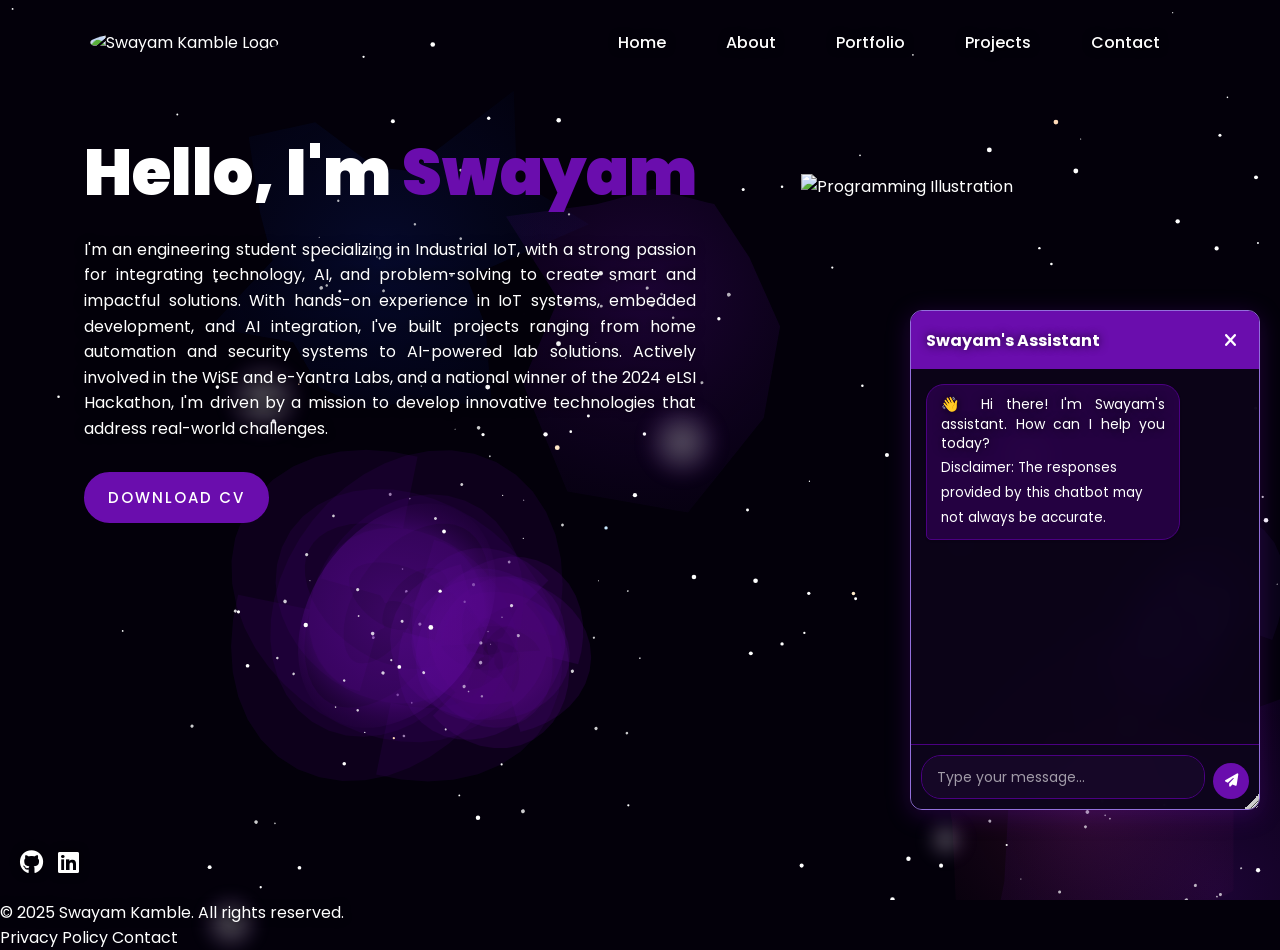
==== index.html @ fb0a6ed4 "New commit" ====
<!DOCTYPE html>
<html lang="en">

<head>
  <meta charset="UTF-8">
  <meta name="viewport" content="width=device-width, initial-scale=1.0">
  <meta name="description" content="Swayam Kamble - Industrial IoT Engineer Portfolio">
  <title>Swayam Kamble | Personal Portfolio</title>
  <link href="images/fav_icon.png" rel="icon" type="image/png">
  <link rel="stylesheet" href="style.css">
  <link rel="stylesheet" href="css/theme.css">
  <link rel="stylesheet" href="css/space.css">
  <link rel="stylesheet" href="css/chatbot.css">
  <link rel="stylesheet" href="css/navbar.css">
  <link href="https://cdnjs.cloudflare.com/ajax/libs/font-awesome/6.1.1/css/all.min.css" rel="stylesheet">

  <style>
    .programming-image {
      position: absolute;
      animation: floatAndRotate 5s infinite alternate ease-in-out;
      top: 10%;
      right: 10%;
      max-width: 300px;
      height: auto;
    }

    .content p {
      color: white;
      width: 55%;
      margin-top: 25px;
      margin-bottom: 30px;
      line-height: 1.6;
      text-align: justify;
    }

    @keyframes floatAndRotate {
      0% {
        transform: translateY(0) rotate(0deg);
        filter: drop-shadow(0 0 5px var(--primary-color-light));
      }

      100% {
        transform: translateY(-10px) rotate(0deg);
        filter: drop-shadow(0 0 8px var(--primary-color));
      }
    }

    @media (max-width: 991px) {
      .programming-image {
        position: static;
        margin: 40px auto;
        display: block;
        width: 80%;
        max-width: 250px;
      }

      .content {
        text-align: center;
      }

      .content h1,
      .content p {
        width: 100%;
      }

      .name:after {
        left: 50%;
        transform: translateX(-50%);
      }

      .name:hover:after {
        width: 200px;
      }
    }
  </style>
</head>

<body class="index-page">
  <div class="hero">
    <nav>
      <a href="index.html">
        <img src="images/logggg.png" class="logo" alt="Swayam Kamble Logo">
      </a>
      <ul id="nav-menu">
        <li><a href="#" id="visit">Home</a></li>
        <li><a href="about.html">About</a></li>
        <li><a href="Resume.html">Portfolio</a></li>
        <li><a href="projects.html">Projects</a></li>
        <li><a href="getintouch.html">Contact</a></li>
      </ul>

      <button class="menu-toggle" aria-label="Toggle menu">
        <div class="hamburger">
          <span></span>
          <span></span>
          <span></span>
        </div>
      </button>
    </nav>

    <div class="content">
      <h1>Hello,&nbsp;I'm <span class="hover-underline-animation name">Swayam</span></h1>
      <p>I'm an engineering student specializing in Industrial IoT, with a strong passion for integrating technology, AI, and problem-solving to create smart and impactful solutions.

With hands-on experience in IoT systems, embedded development, and AI integration, I've built projects ranging from home automation and security systems to AI-powered lab solutions.

Actively involved in the WiSE and e-Yantra Labs, and a national winner of the 2024 eLSI Hackathon, I'm driven by a mission to develop innovative technologies that address real-world challenges.</p>
      <a href="pdf\resume.pdf" target="_blank" class="btn">Download CV</a>
      <img class="programming-image" src="images/Firmware-amico.png" alt="Programming Illustration" width="300"
        height="300">
    </div>

    <div class="soc">
      <ul>
        <li>
          <a href="https://github.com/SwayamKamble" target="_blank" aria-label="GitHub Profile">
            <i class="fab fa-github" id="github"></i>
          </a>
        </li>
        <li>
          <a href="http://www.linkedin.com/in/swayam-kamble-a536a0290" target="_blank" aria-label="LinkedIn Profile">
            <i class="fab fa-linkedin" id="linkedin"></i>
          </a>
        </li>
      </ul>
    </div>
  </div>

  <footer class="footer">
    <div class="container">
      <div class="footer-content">
        <p>&copy; 2025 Swayam Kamble. All rights reserved.</p>
        <div class="footer-links">
          <a href="privacy-policy.html">Privacy Policy</a>
          <a href="getintouch.html">Contact</a>
        </div>
      </div>
    </div>
  </footer>


  <!-- Chat Bot Interface -->
  <div class="chat-container">
    <div id="chat-icon">
      <i class="fas fa-comment"></i>
    </div>

    <div id="chat-window" class="hidden">
      <div class="chat-header">
        <h3>Swayam's Assistant</h3>
        <button id="chat-close"><i class="fas fa-times"></i></button>
      </div>

      <div id="chat-messages"></div>

      <div class="chat-input">
        <input type="text" id="message-input" placeholder="Type your message...">
        <button id="send-button"><i class="fas fa-paper-plane"></i></button>
      </div>
    </div>
  </div>

  <script src="js/space-background.js"></script>
  <script src="js/chatbot.js"></script>
  <script>
    document.addEventListener('DOMContentLoaded', function () {
      const menuToggle = document.querySelector('.menu-toggle');
      const navMenu = document.getElementById('nav-menu');

      menuToggle.addEventListener('click', function () {
        menuToggle.classList.toggle('active');
        navMenu.classList.toggle('active');
        document.body.classList.toggle('menu-open');
      });

      // Close menu when clicking on a link
      const navLinks = document.querySelectorAll('#nav-menu a');
      navLinks.forEach(link => {
        link.addEventListener('click', function () {
          menuToggle.classList.remove('active');
          navMenu.classList.remove('active');
          document.body.classList.remove('menu-open');
        });
      });

      // Signal to the space background that this is the index page
      document.body.classList.add('index-page');

      // Add some random star glows for enhanced effect
      for (let i = 0; i < 5; i++) {
        const starGlow = document.createElement('div');
        starGlow.className = 'star-glow';
        starGlow.style.width = (30 + Math.random() * 50) + 'px';
        starGlow.style.height = starGlow.style.width;
        starGlow.style.left = Math.random() * window.innerWidth + 'px';
        starGlow.style.top = Math.random() * window.innerHeight + 'px';
        starGlow.style.animationDelay = (Math.random() * 2) + 's';
        document.body.appendChild(starGlow);
      }
    });
  </script>
</body>
---- style.css ----
@import url('https://fonts.googleapis.com/css2?family=Poppins:wght@400;500;600;700&display=swap');

/* Theme colors - Change these variables to easily update your color scheme */
:root {
  --primary-color: #6A0DAD; /* Purple - previously was #0032FF (blue) */
  --primary-color-light: #9370DB; /* Medium purple */
  --primary-color-dark: #4B0082; /* Indigo */
  --accent-color: #E6E6FA; /* Lavender */
  --text-light: white;
  --text-dark: rgba(0, 0, 0, 0.747);
  --bg-dark: black;
  --bg-light: white;
  --gradient-start: #9932CC; /* Dark orchid */
  --gradient-middle: #7644ff; /* Previously kept */
  --gradient-end: #fd4766; /* Previously kept */
}

/* Dark mode color variables */
.dark-mode {
  --bg-current: var(--bg-light);
  --text-current: var(--text-dark);
}

* {
  margin: 0;
  padding: 0;
  box-sizing: border-box;
  font-family: 'Poppins', sans-serif;
  cursor: default;
}
a{
  text-decoration: none;
  cursor: pointer;
}
body {
  background-color: black;
  color: white;
  overflow-x: hidden;
}
.hero{
  width: 100%;
  min-height: 100vh;
  position: relative;
}
nav{
  display: flex;
  align-items: center;
  justify-content: space-between;
  padding: 20px 5%;
  position: relative;
  z-index: 100;
}
.logo{
  max-height: 80px;
  border-radius: 50%;
}
.favico1, .favico2 {
  max-height: 34px;
  border-radius: 50%;
  position: absolute;
  top: 55px;
}
.favico1 {
  mix-blend-mode: screen;
  right: 140px;
}
.favico2 {
  right: 90px; /* Increased from 50px to avoid overlap */
}
nav ul{
  display: flex;
  align-items: center;
}
nav ul li{
  list-style: none;
  display: inline-block;
  padding: 10px 15px;
}
nav ul li a{
  color: white;
  position: relative;
  padding: 5px 0;
  transition: color 0.3s ease;
  font-size: 1.2rem; /* Increased from default size */
  font-weight: 500; /* Added medium font weight for better visibility */
}
.dark-mode {
  background-color: var(--bg-light);
}
.dark-mode nav ul li a{
  color: var(--text-dark);
}
.dark-mode h2, .dark-mode p{
  color: var(--text-dark);
}
nav ul li a:hover{
  color: var(--primary-color);
}
nav ul li a:after{
  content: "";
  position: absolute;
  left: 0;
  width: 0;
  height: 3px;
  background: var(--primary-color);
  transition: .3s;
  bottom: 0;
}
nav ul li a:hover:after{
  width: 100%;
}
.btn{
  color: var(--text-light);
  font-size: 15px;
  text-transform: uppercase;
  letter-spacing: 2px;
  padding: 12px 22px;
  border-radius: 500px;
  display: inline-block;
  font-weight: 500;
  transition: all .4s ease-in-out;
  background: var(--primary-color);
  border: 2px solid var(--primary-color);
  cursor: pointer;
}
.btn>i{
  font-size: 1rem;
  margin: 5px;
  color: white;
  cursor: pointer;
}
.btn>i:hover{
  color: #0032FF;
}
.btn:hover{
  background: transparent;
  border-color: var(--primary-color);
  color: var(--primary-color);
}
.content{
  position: relative;
  width: 90%;
  max-width: 1200px;
  margin: 50px auto;
  padding: 0 20px;
}
.name:after{
  content: "";
  position: absolute;
  left: 0;
  width: 0;
  height: 4px;
  background: var(--primary-color);
  transition: .3s;
  bottom: -10px;
}
.name:hover:after{
  width: 100px;
}

.content .title{
  color: #1f1f25;
  font-size: 20px;
  text-transform: uppercase;
  letter-spacing: 4px;
  display: inline-block;
  margin-bottom: 20px;
  background: linear-gradient(120deg, var(--gradient-start) 20.69%, var(--gradient-middle) 50.19%, var(--gradient-end) 79.69%);
  -webkit-background-clip: text;
  -webkit-text-fill-color: transparent;
}
.content h1{
  font-size: 4rem;
  font-weight: 900;
  line-height: 1.2;
  text-transform: inherit;
  width: 70%;
}
.content h1 span{
  color: var(--primary-color);
}
.content p{
  width: 55%;
  color: #757575;
  margin-top: 25px;
  margin-bottom: 30px;
  line-height: 1.6;
  text-align: justify;
}
.soc{
  display: flex;
  position: fixed;
  left: 20px; /* Changed from right: 20px to left: 20px */
  bottom: 20px;
  z-index: 90;
}
.soc ul{
  list-style: none;
  display: flex;
  gap: 15px;
}
.soc ul li a{
  text-decoration: none;
  color: white;
  font-size: 1.5rem;
  transition: color 0.3s;
}

.soc>ul>li>a>#github:hover{
  color: rgba(216, 216, 216, 0.8);
}
.soc>ul>li>a>#linkedin:hover{
  color: var(--primary-color-light);
}
.dark-mode .soc>ul>li>a>#github, .dark-mode .soc>ul>li>a>#linkedin{
  color: rgba(0, 0, 0, 0.747);
}
.dark-mode .soc>ul>li>a>#github:hover{
  color: rgb(0, 0, 0);
}
.dark-mode .soc>ul>li>a>#linkedin:hover{
  color: var(--primary-color-dark);
}

#bar, #bar2{
  display: none;
  color: white;
  font-size: 2rem;
  cursor: pointer;
}
.switch {
  position: relative;
  display: inline-block;
  width: 60px;
  height: 34px;
  margin-left: 15px; /* Added margin to create space */
}

.switch input {
  opacity: 0;
  width: 0;
  height: 0;
}

.slider {
  position: absolute;
  cursor: pointer;
  top: 0;
  left: 0;
  right: 0;
  bottom: 0;
  background-color: #ccc;
  transition: .4s;
}

.slider:before {
  position: absolute;
  content: "";
  height: 26px;
  width: 26px;
  left: 4px;
  bottom: 4px;
  background-color: white;
  transition: .4s;
}

input:checked + .slider {
  background-color: var(--primary-color);
}

input:focus + .slider {
  box-shadow: 0 0 1px var(--primary-color);
}

input:checked + .slider:before {
  transform: translateX(26px);
}

.slider.round {
  border-radius: 34px;
}

.slider.round:before {
  border-radius: 50%;
}
.hover-underline-animation {
  display: inline-block;
  position: relative;
  color: var(--primary-color);
}
.hover-underline-animation::after {
  content: '';
  position: absolute;
  width: 100%;
  transform: scaleX(0);
  height: 4px;
  bottom: 0;
  left: 0;
  background-color: var(--primary-color);
  transform-origin: bottom right;
  transition: transform 0.25s ease-out;
}
.hover-underline-animation:hover::after {
  transform: scaleX(1);
  transform-origin: bottom left;
}

a:link{
  color: white;
}

/* Global text justification */
p {
  text-align: justify;
  hyphens: auto;
}

/* Project-specific content justification */
.project-details p, 
.project-details li {
  text-align: justify;
}

/* Mobile Navigation */
@media screen and (max-width: 991px) {
  }av {
    padding: 15px 5%;
  .logo {
    max-height: 60px;
  }logo {
    max-height: 60px;
  nav ul {
    position: fixed;
    top: 0;
    left: 0;: fixed;
    background-color: rgba(0, 0, 0, 0.9);
    width: 100%;
    height: 100vh;or: rgba(0, 0, 0, 0.9);
    flex-direction: column;
    justify-content: center;
    align-items: center;mn;
    z-index: 100;nt: center;
    display: none;enter;
  } z-index: 100;
    display: none;
  .dark-mode nav ul {
    background-color: rgba(255, 255, 255, 0.95);
  }dark-mode nav ul {
    background-color: rgba(255, 255, 255, 0.95);
  nav ul li {
    margin: 15px 0;
  }av ul li {
    margin: 15px 0;
  nav ul li a {
    font-size: 1.4rem; /* Even larger on mobile for better touch targets */
  }
  ck;
  #bar {olute;
    display: block; right: 20px;
    position: absolute;  z-index: 101;
    right: 20px;
    z-index: 101;
  }
  ck;
  #bar2 {fixed;
    display: block;
    position: fixed;
    right: 20px; z-index: 102;
    top: 20px;  display: none;
    z-index: 102;
    display: none;
  }favico1, .favico2 {
    top: 40px;
  .favico1, .favico2 {
    top: 40px;
  }favico1 {
    right: 130px;
  .favico1 {
    right: 130px;
  }favico2 {
    right: 90px;
  .favico2 {
    right: 90px;
  }
   font-size: 2.5rem;
  .content h1 {  width: 100%;
    font-size: 2.5rem;
    width: 100%;
  }content p {
    width: 100%;
  .content p {
    width: 100%;
  }
  xed;
  .soc { bottom: 20px;
    position: fixed;   right: 10px;
    bottom: 20px;  }
    right: 10px;
  }
}ax-width: 480px) {
content h1 {
@media screen and (max-width: 480px) {  font-size: 2rem;
  .content h1 {
    font-size: 2rem;
  }favico1, .favico2 {
    max-height: 25px;
  .favico1, .favico2 {
    max-height: 25px;
  }favico1 {
    right: 110px;
  .favico1 {
    right: 110px;
  }favico2 {
    right: 70px;
  .favico2 {
    right: 70px;
  }
   padding: 10px 15px;
  .btn {   font-size: 12px;
    padding: 10px 15px;  }
    font-size: 12px;
  }
}

/* Footer styles */
.footer {
    background-color: rgba(51, 51, 51, 0.8);
    color: #fff;
    padding: 20px 0;
    width: 100%;
    position: relative;
    bottom: 0;
    text-align: center;
    margin-top: 60px;
    backdrop-filter: blur(5px);
    border-top: 1px solid var(--primary-color-dark);
}

.container {
    width: 90%;
    max-width: 1200px;
    margin: 0 auto;
    padding: 0 15px;
}

.footer-content {
    display: flex;
    flex-direction: column;
    justify-content: center;
    align-items: center;
    gap: 15px;
}

.footer-links {
    display: flex;
    justify-content: center;
    gap: 20px;
}

.footer-links a {
    color: #fff;
    text-decoration: none;
    transition: color 0.3s ease;
}

.footer-links a:hover {
    color: var(--primary-color-light);
    text-decoration: none;
}

@media screen and (min-width: 768px) {
    .footer-content {
        flex-direction: row;
        justify-content: center;
        gap: 50px;
    }
    
    .footer-links {
        gap: 30px;
    }
}

/* Image gallery scrollbar in project files */
.image-gallery {
    background-color: var(--primary-color);
}

.image-gallery::-webkit-scrollbar-thumb {
    border-radius: 4px;
    background-color: var(--primary-color);
    border-radius: 4px;
}image-gallery {
  scrollbar-color: var(--primary-color) rgba(0, 0, 0, 0.2);
.image-gallery {}



}  scrollbar-color: var(--primary-color) rgba(0, 0, 0, 0.2);

.image-gallery::-webkit-scrollbar {
    width: 8px;
}
---- css/theme.css ----
/* Theme colors - Change these variables to easily update your color scheme */
:root {
  /* Primary theme colors */
  --primary-color: #6A0DAD; /* Purple - previously was #0032FF (blue) */
  --primary-color-light: #9370DB; /* Medium purple */
  --primary-color-dark: #4B0082; /* Indigo */
  --accent-color: #E6E6FA; /* Lavender */
  
  /* Text and background colors */
  --text-light: white;
  --text-dark: rgba(0, 0, 0, 0.747);
  --bg-dark: black;
  --bg-light: white;
  
  /* Gradient colors */
  --gradient-start: #9932CC; /* Dark orchid */
  --gradient-middle: #7644ff; /* Previously kept */
  --gradient-end: #fd4766; /* Previously kept */
  
  /* UI element colors */
  --border-color: var(--primary-color);
  --hover-color: var(--primary-color-light);
  --active-color: var(--primary-color-dark);
  
  /* Box shadow */
  --box-shadow: 0 4px 8px rgba(0, 0, 0, 0.2);
  --hover-shadow: 0 6px 12px rgba(106, 13, 173, 0.3);
}

/* Common theme-related styles */
.highlight, 
#visit, 
.head h1, 
.container h1,
.contact-heading h1,
.about-heading h1,
.project-details h2 {
  color: var(--primary-color);
}

nav ul li a:hover,
.hover-underline-animation {
  color: var(--primary-color);
}

nav ul li a:after,
.hover-underline-animation::after,
.name:after {
  background: var(--primary-color);
}

.btn, 
#btn,
.contact-form button {
  background-color: var(--primary-color);
  border: 2px solid var(--primary-color);
}

.btn:hover,
#btn:hover,
.contact-form button:hover {
  background: transparent;
  border-color: var(--primary-color);
  color: var(--primary-color);
}

.boxes details:hover {
  background-color: var(--primary-color);
}

/* Image gallery scrollbar */
.image-gallery::-webkit-scrollbar-thumb {
  background-color: var(--primary-color);
}

.image-gallery {
  scrollbar-color: var(--primary-color) rgba(0, 0, 0, 0.2);
}

/* Project styling */
.video-container {
  border: 2px solid var(--primary-color);
}
---- css/space.css ----
/* Styles for enhanced space background */
body {
  background-color: rgb(3, 0, 10) !important; /* Dark for better contrast with galaxies */
  min-height: 100vh; /* Ensure body covers entire viewport height */
}

/* Make sure content stays on top of the background */
.content, nav, .container, .project-details, .about-container, .contact-container {
  position: relative;
  z-index: 1;
}

/* Make text more readable against the animated background */
p, li, h2, h3 {
  text-shadow: 0 0 10px rgba(0, 0, 0, 0.8);
  color: white;
}

/* Text styling for better readability in space theme */
.project-details p, 
.project-details li,
.about-text p,
.contact-container p {
  color: #e0e0e0;
}

/* Ensure the space canvas stays behind everything */
#space-background {
  position: fixed !important;
  top: 0 !important;
  left: 0 !important;
  width: 100vw !important; /* Use viewport width instead of percentage */
  height: 100vh !important; /* Use viewport height instead of percentage */
  z-index: -1 !important;
  pointer-events: none !important;
  transform: translate3d(0,0,0) !important; /* Force hardware acceleration */
  backface-visibility: hidden !important; /* Prevent flickering on some mobile browsers */
  perspective: 1000 !important; /* Additional optimization for fixed elements */
  will-change: transform !important; /* Hint to browser that this element will change */
}

/* Fix for mobile scrolling issue */
@media (max-width: 768px) {
  html {
    background-color: rgb(3, 0, 10) !important; /* Ensure background color matches even if canvas disappears */
  }
  
  body {
    position: relative;
    min-height: 100vh;
    background-color: transparent !important; /* Make body background transparent to show canvas */
    overflow-x: hidden;
  }
  
  /* Additional failsafe - add a pseudo-element as backup background if canvas fails */
  body::before {
    content: '';
    position: fixed;
    top: 0;
    left: 0;
    width: 100%;
    height: 100%;
    background-color: rgb(3, 0, 10);
    z-index: -2;
  }
}

/* Special styles for index page */
body.index-page #space-background {
  transition: all 0.5s ease;
}

.shooting-star {
  pointer-events: none;
  z-index: -1;
}

/* Add special glow effect to stars on index page */
body.index-page .star-glow {
  position: fixed;
  border-radius: 50%;
  filter: blur(8px);
  opacity: 0.4;
  background: radial-gradient(circle, rgba(255,255,255,0.8) 0%, rgba(106,13,173,0.2) 70%, rgba(0,0,0,0) 100%);
  pointer-events: none;
  z-index: -1;
  animation: pulse 3s infinite alternate ease-in-out;
}

@keyframes pulse {
  0% {
    transform: scale(0.8);
    opacity: 0.3;
  }
  100% {
    transform: scale(1.2);
    opacity: 0.5;
  }
}

/* Special wrapper for index page to handle the rotation effect */
body.index-page .space-wrapper {
  position: fixed;
  width: 100%;
  height: 100%;
  top: 0;
  left: 0;
  z-index: -1;
  perspective: 1000px;
}
---- css/chatbot.css ----
/* Styles for chat interface with space theme */
.chat-container {
  position: fixed;
  bottom: 20px;
  right: 20px;
  z-index: 1000;
  font-family: 'Poppins', sans-serif;
}

#chat-icon {
  width: 60px;
  height: 60px;
  border-radius: 50%;
  background-color: var(--primary-color);
  box-shadow: 0 4px 12px rgba(106, 13, 173, 0.4);
  display: flex;
  justify-content: center;
  align-items: center;
  cursor: pointer;
  transition: all 0.3s ease;
}

#chat-icon i {
  color: white;
  font-size: 24px;
}

#chat-icon:hover {
  transform: scale(1.05);
  background-color: var(--primary-color-light);
}

#chat-window {
  position: fixed;
  bottom: 90px;
  right: 20px;
  width: 350px;
  height: 500px;
  background-color: rgba(10, 3, 20, 0.85);
  border: 1px solid var(--primary-color-light);
  border-radius: 12px;
  box-shadow: 0 5px 25px rgba(106, 13, 173, 0.3);
  display: flex;
  flex-direction: column;
  overflow: hidden;
  transition: all 0.3s ease;
  backdrop-filter: blur(10px);
  z-index: 1000;
}

.chat-header {
  background-color: var(--primary-color);
  color: white;
  padding: 15px;
  display: flex;
  justify-content: space-between;
  align-items: center;
  cursor: grab; /* Indicate draggable */
  user-select: none; /* Prevent text selection when dragging */
}

.chat-header h3 {
  margin: 0;
  font-size: 16px;
}

#chat-close {
  background: none;
  border: none;
  color: white;
  font-size: 18px;
  cursor: pointer;
}

#chat-messages {
  flex: 1;
  padding: 15px;
  overflow-y: auto;
  background-color: rgba(15, 5, 30, 0.5);
}

.message {
  margin-bottom: 15px;
  display: flex;
  flex-direction: column;
}

.bot-message {
  align-items: flex-start;
}

.user-message {
  align-items: flex-end;
}

.message-content {
  max-width: 80%;
  padding: 10px 14px;
  border-radius: 18px;
  box-shadow: 0 1px 2px rgba(0, 0, 0, 0.1);
}

.bot-message .message-content {
  background-color: rgba(75, 0, 130, 0.4);
  border: 1px solid var(--primary-color-dark);
  color: white;
  border-bottom-left-radius: 5px;
}

.user-message .message-content {
  background-color: var(--primary-color);
  color: white;
  border-bottom-right-radius: 5px;
}

.message-content p {
  margin: 0;
  line-height: 1.4;
  font-size: 14px;
  position: static;
  left: auto;
  top: auto;
}

.chat-input {
  display: flex;
  padding: 10px;
  background-color: rgba(15, 5, 30, 0.7);
  border-top: 1px solid var(--primary-color-dark);
  align-items: flex-end; /* Align items to bottom for multi-line support */
}

#message-input {
  flex: 1;
  border: 1px solid var(--primary-color-dark);
  border-radius: 20px;
  padding: 12px 15px;
  font-size: 14px;
  outline: none;
  color: white;
  background-color: rgba(30, 10, 50, 0.5);
  min-height: 20px;
  max-height: 100px;
  overflow-y: auto; /* Allow scrolling for very long messages */
  resize: none; /* Prevent manual resizing */
  line-height: 1.4;
  word-wrap: break-word; /* Ensure words wrap properly */
}

#message-input::placeholder {
  color: rgba(255, 255, 255, 0.6);
}

#send-button {
  background-color: var(--primary-color);
  color: white;
  border: none;
  border-radius: 50%;
  min-width: 36px;
  min-height: 36px;
  width: 36px;
  height: 36px;
  margin-left: 8px;
  cursor: pointer;
  display: flex;
  justify-content: center;
  align-items: center;
  transition: background-color 0.2s;
  flex-shrink: 0; /* Prevent button from shrinking */
}

#send-button:hover {
  background-color: var(--primary-color-light);
  box-shadow: 0 0 10px rgba(147, 112, 219, 0.5);
}

.hidden {
  display: none !important;
}

/* Typing indicator */
.typing {
  display: flex;
  align-items: center;
  gap: 3px;
}

.typing span {
  width: 8px;
  height: 8px;
  background-color: var(--primary-color-light);
  border-radius: 50%;
  display: inline-block;
  animation: pulse 1.5s infinite ease-in-out;
}

.typing span:nth-child(2) {
  animation-delay: 0.2s;
}

.typing span:nth-child(3) {
  animation-delay: 0.4s;
}

@keyframes pulse {
  0%, 100% {
    transform: scale(0.8);
    opacity: 0.5;
  }
  50% {
    transform: scale(1.2);
    opacity: 1;
  }
}

/* Scrollbar styling */
#chat-messages::-webkit-scrollbar {
  width: 6px;
}

#chat-messages::-webkit-scrollbar-track {
  background: rgba(30, 10, 50, 0.2);
}

#chat-messages::-webkit-scrollbar-thumb {
  background-color: var(--primary-color);
  border-radius: 3px;
}

/* Server restart notice styling */
.server-notice .message-content {
  background-color: rgba(255, 166, 0, 0.2);
  border: 1px dashed orange;
  color: #ffcc80;
  font-size: 13px;
  padding: 8px 12px;
}

.server-notice .message-content p {
  color: #ffcc80;
}

/* Responsive adjustments */
@media (max-width: 480px) {
  #chat-window {
    width: 90%; /* Slightly narrower */
    height: 60vh; /* Smaller height */
    bottom: 75px;
    right: 5%;
    border-radius: 12px;
    max-width: none;
  }
  
  #chat-icon {
    width: 55px;
    height: 55px;
    bottom: 15px;
    right: 15px;
  }
  
  #chat-icon i {
    font-size: 28px; /* Larger icon */
  }
  
  .chat-header {
    padding: 14px;
  }
  
  .chat-header h3 {
    font-size: 18px; /* Larger header text */
  }
  
  #chat-close {
    font-size: 22px; /* Larger close button */
    min-height: 30px;
    min-width: 30px;
  }
  
  .message-content {
    max-width: 90%;
    padding: 12px 16px; /* More padding */
  }
  
  .message-content p {
    font-size: 16px; /* Larger message text */
    line-height: 1.5;
  }
  
  .message {
    margin-bottom: 18px; /* More space between messages */
  }
  
  #message-input {
    width: calc(100% - 55px); /* Leave room for the send button */
    padding: 12px 15px;
    font-size: 18px;
  }
  
  #send-button {
    min-width: 45px;
    min-height: 45px;
    width: 45px;
    height: 45px;
    margin-left: 10px;
    position: relative; /* Ensure button is properly positioned */
    z-index: 5; /* Ensure button stays on top */
  }
  
  #send-button i {
    font-size: 18px; /* Larger send icon */
  }
  
  /* Full screen chat for very small devices */
  @media (max-width: 360px) {
    #chat-window {
      width: 100%;
      height: 85vh; /* Not 100vh to avoid keyboard issues */
      bottom: 0;
      right: 0;
      border-radius: 0;
    }
    
    .chat-header {
      border-radius: 0;
      padding: 16px; /* More padding */
    }
    
    .chat-header h3 {
      font-size: 20px; /* Even larger header text */
    }
    
    .message-content p {
      font-size: 18px; /* Even larger message text */
    }
  }
  
  /* Make sure the window is properly resizable on touch devices */
  .resize-handle {
    width: 24px;
    height: 24px; /* Larger handle for touch */
  }
  
  /* Adjust typing indicator */
  .typing span {
    width: 10px;
    height: 10px; /* Larger typing dots */
  }
}

/* Improve touch target sizes for better mobile interaction */
#chat-close {
  min-height: 28px;
  min-width: 28px;
}

/* Prevent zooming issues on input focus for mobile */
@media (max-width: 768px) {
  #message-input {
    font-size: 18px; /* Prevents iOS from zooming in on inputs */
  }
  
  .chat-input {
    padding: 12px; /* More padding in the input area */
  }
  
  /* Ensure code blocks are readable */
  .message-content pre {
    font-size: 15px;
    max-width: 100%;
    overflow-x: auto;
  }
  
  .message-content code {
    font-size: 15px;
  }
}
---- css/navbar.css ----
/* Modern Space-themed Navigation Bar */
nav {
  display: flex;
  align-items: center;
  justify-content: space-between;
  padding: 20px 7%;
  position: relative;
  z-index: 100;
}

.logo {
  max-height: 50px;
  width: auto;
}

#nav-menu {
  display: flex;
  list-style: none;
  margin: 0;
  padding: 0;
  transition: all 0.3s ease;
}

#nav-menu li {
  margin: 0 15px;
}

#nav-menu a {
  text-decoration: none;
  color: white;
  font-weight: 500;
  font-size: 16px;
  position: relative;
  padding: 5px 0;
  transition: all 0.3s ease;
}

#nav-menu a::after {
  content: '';
  position: absolute;
  bottom: -2px;
  left: 0;
  width: 0;
  height: 2px;
  background: var(--primary-color);
  transition: width 0.3s ease;
}

#nav-menu a:hover::after {
  width: 100%;
}

/* Menu Toggle Button (Hamburger) */
.menu-toggle {
  display: none;
  background: transparent;
  border: none;
  cursor: pointer;
  padding: 10px;
  z-index: 1000;
  position: relative;
}

.hamburger {
  width: 30px;
  height: 25px;
  position: relative;
  transform: rotate(0deg);
  transition: 0.5s ease-in-out;
}

.hamburger span {
  display: block;
  position: absolute;
  height: 3px;
  width: 100%;
  background: var(--primary-color);
  border-radius: 3px;
  opacity: 1;
  left: 0;
  transform: rotate(0deg);
  transition: 0.25s ease-in-out;
  box-shadow: 0 0 8px rgba(106, 13, 173, 0.5);
}

.hamburger span:nth-child(1) {
  top: 0px;
}

.hamburger span:nth-child(2) {
  top: 10px;
}

.hamburger span:nth-child(3) {
  top: 20px;
}

/* Animation for hamburger to X */
.menu-toggle.active .hamburger span:nth-child(1) {
  top: 10px;
  transform: rotate(135deg);
}

.menu-toggle.active .hamburger span:nth-child(2) {
  opacity: 0;
  left: -60px;
}

.menu-toggle.active .hamburger span:nth-child(3) {
  top: 10px;
  transform: rotate(-135deg);
}

/* Responsive Styles */
@media (max-width: 991px) {
  .menu-toggle {
    display: block;
  }
  
  #nav-menu {
    position: fixed;
    top: 0;
    right: -100%;
    width: 250px;
    height: 100vh;
    background: rgba(10, 3, 20, 0.95);
    backdrop-filter: blur(10px);
    flex-direction: column;
    align-items: center;
    justify-content: center;
    padding: 50px 0;
    transition: right 0.4s cubic-bezier(0.77, 0.2, 0.05, 1.0);
    box-shadow: -5px 0 25px rgba(0, 0, 0, 0.3);
    border-left: 1px solid var(--primary-color-dark);
  }
  
  #nav-menu.active {
    right: 0;
  }
  
  #nav-menu li {
    margin: 15px 0;
  }
  
  #nav-menu a {
    font-size: 18px;
    padding: 10px 20px;
    display: block;
  }
  
  #nav-menu a:hover {
    background: rgba(106, 13, 173, 0.2);
    border-radius: 4px;
  }
  
  /* Prevent scrolling when menu is open */
  body.menu-open {
    overflow: hidden;
  }
}

/* Animation for menu items */
@media (max-width: 991px) {
  #nav-menu.active li {
    animation: fadeInRight 0.5s ease forwards;
    opacity: 0;
  }
  
  #nav-menu.active li:nth-child(1) { animation-delay: 0.1s; }
  #nav-menu.active li:nth-child(2) { animation-delay: 0.2s; }
  #nav-menu.active li:nth-child(3) { animation-delay: 0.3s; }
  #nav-menu.active li:nth-child(4) { animation-delay: 0.4s; }
  #nav-menu.active li:nth-child(5) { animation-delay: 0.5s; }
}

@keyframes fadeInRight {
  from {
    opacity: 0;
    transform: translateX(50px);
  }
  to {
    opacity: 1;
    transform: translateX(0);
  }
}
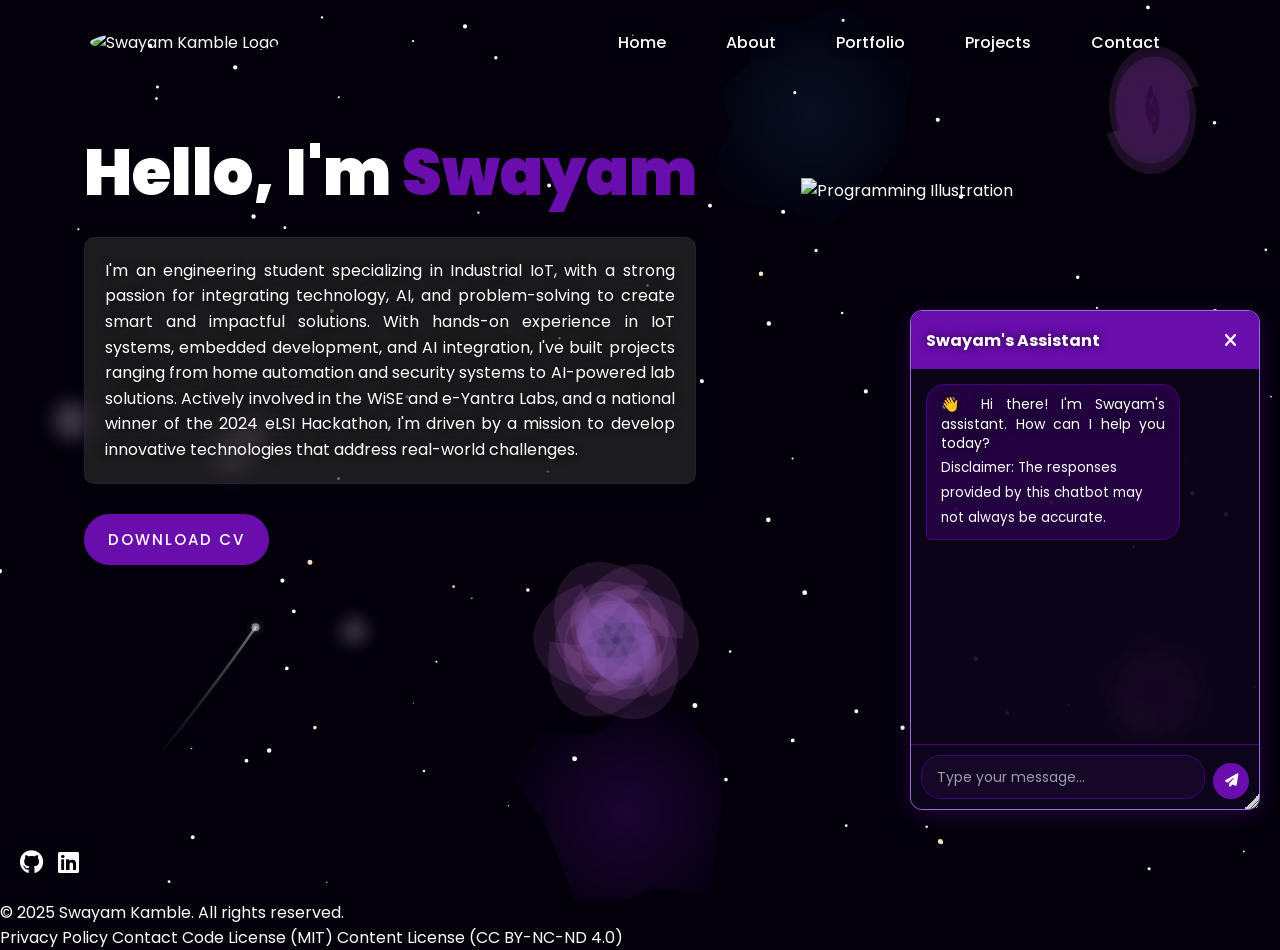
==== commit f7618221: "updated ui & license" ====
--- a/index.html
+++ b/index.html
@@ -31,6 +31,12 @@
       margin-bottom: 30px;
       line-height: 1.6;
       text-align: justify;
+      background-color: rgba(40, 40, 40, 0.7);
+      padding: 20px;
+      border-radius: 10px;
+      box-shadow: 0 4px 15px rgba(0, 0, 0, 0.2);
+      /* backdrop-filter: blur(5px); */
+      border: 1px solid rgba(106, 13, 173, 0.2);
     }
 
     @keyframes floatAndRotate {
@@ -70,6 +76,13 @@
 
       .name:hover:after {
         width: 200px;
+      }
+
+      .content p {
+        width: 100%;
+        padding: 15px;
+        background-color: rgba(40, 40, 40, 0.7);
+        border-radius: 10px;
       }
     }
   </style>
@@ -133,6 +146,8 @@
         <div class="footer-links">
           <a href="privacy-policy.html">Privacy Policy</a>
           <a href="getintouch.html">Contact</a>
+          <a href="LICENSE-CODE.md">Code License (MIT)</a>
+          <a href="LICENSE-CONTENT.md">Content License (CC BY-NC-ND 4.0)</a>
         </div>
       </div>
     </div>
--- a/style.css
+++ b/style.css
@@ -130,7 +130,7 @@
   cursor: pointer;
 }
 .btn>i:hover{
-  color: #0032FF;
+  color: #b300ff;
 }
 .btn:hover{
   background: transparent;
@@ -490,13 +490,135 @@
     background-color: var(--primary-color);
     border-radius: 4px;
 }image-gallery {
-  scrollbar-color: var(--primary-color) rgba(0, 0, 0, 0.2);
-.image-gallery {}
-
-
-
-}  scrollbar-color: var(--primary-color) rgba(0, 0, 0, 0.2);
+.image-gallery {
+    /* For Firefox: uncomment the next line if you want to support it, but note limited browser support */
+    /* scrollbar-color: var(--primary-color) rgba(0, 0, 0, 0.2); */
+}
 
 .image-gallery::-webkit-scrollbar {
     width: 8px;
+}
+
+/* Certificate boxes link styling */
+.box a {
+  color: #d070db; /* Medium purple */
+  text-decoration: underline;
+  transition: color 0.3s ease;
+}
+
+.box a:hover {
+  color: var(--accent-color); /* Lavender on hover */
+  text-decoration: none;
+}
+
+/* Dark mode support for certificate box links */
+.dark-mode .box a {
+  color: #d070db; /* Keep medium purple in dark mode too */
+}
+
+.dark-mode .box a:hover {
+  color: var(--primary-color-light);
+}
+
+/* Licensing section styling in privacy policy */
+.policy-section.licensing-section {
+  margin-top: 40px;
+  padding: 30px;
+  background-color: rgba(40, 40, 40, 0.7) !important;
+  border-radius: 12px !important;
+  box-shadow: 0 5px 15px rgba(0, 0, 0, 0.3) !important;
+  border: 1px solid var(--primary-color-dark) !important;
+  display: block !important; /* Force display */
+  width: 80% !important;
+  max-width: 900px !important;
+  margin-left: auto !important;
+  margin-right: auto !important;
+}
+
+.policy-section.licensing-section h2 {
+  color: var(--primary-color) !important;
+  font-size: 1.8rem !important;
+  margin-bottom: 20px !important;
+  border-bottom: 1px solid rgba(255, 255, 255, 0.1) !important;
+  padding-bottom: 10px !important;
+  text-align: left !important;
+}
+
+.policy-section.licensing-section > p {
+  color: #e0e0e0 !important;
+  margin-bottom: 20px !important;
+}
+
+.license-info {
+  margin-bottom: 25px !important;
+  padding: 20px !important;
+  background-color: rgba(70, 70, 70, 0.5) !important;
+  border-radius: 8px !important;
+  border-left: 4px solid var(--primary-color) !important;
+  display: block !important;
+}
+
+.license-info h3 {
+  color: var(--primary-color-light) !important;
+  font-size: 1.4rem !important;
+  margin-bottom: 15px !important;
+  text-align: left !important;
+}
+
+.license-info p {
+  margin-bottom: 12px !important;
+  line-height: 1.6 !important;
+  color: #e0e0e0 !important;
+  text-align: left !important;
+}
+
+.license-info a {
+  color: var(--primary-color-light) !important;
+  text-decoration: underline !important;
+  transition: color 0.3s ease !important;
+}
+
+.license-info a:hover {
+  color: var(--accent-color) !important;
+  text-decoration: none !important;
+}
+
+/* Dark mode adjustments for licensing section */
+.dark-mode .policy-section.licensing-section {
+  background-color: rgba(230, 230, 230, 0.7) !important;
+  border-color: var(--primary-color) !important;
+}
+
+.dark-mode .policy-section.licensing-section h2 {
+  border-bottom-color: rgba(0, 0, 0, 0.1) !important;
+}
+
+.dark-mode .license-info {
+  background-color: rgba(200, 200, 200, 0.5) !important;
+}
+
+.dark-mode .license-info p,
+.dark-mode .policy-section.licensing-section > p {
+  color: #333 !important;
+}
+
+/* Mobile responsiveness for licensing section */
+@media screen and (max-width: 768px) {
+  .policy-section.licensing-section {
+    padding: 20px 15px !important;
+    margin-top: 30px !important;
+    width: 95% !important;
+  }
+  
+  .policy-section.licensing-section h2 {
+    font-size: 1.6rem !important;
+  }
+  
+  .license-info {
+    padding: 15px !important;
+  }
+  
+  .license-info h3 {
+    font-size: 1.3rem !important;
+  }
 }
--- a/css/theme.css
+++ b/css/theme.css
@@ -81,3 +81,28 @@
 .video-container {
   border: 2px solid var(--primary-color);
 }
+
+/* Certificate links styling - Updated to ensure medium purple color */
+.certificates-section a, 
+.certificate-links a {
+  color: #9370DB; /* Medium purple */
+  transition: color 0.3s ease;
+  text-decoration: underline;
+}
+
+.certificates-section a:hover, 
+.certificate-links a:hover {
+  color: var(--accent-color); /* Lavender on hover */
+  text-decoration: none; /* Remove underline on hover */
+}
+
+/* For dark mode */
+.dark-mode .certificates-section a,
+.dark-mode .certificate-links a {
+  color: #9370DB; /* Keep medium purple in dark mode too */
+}
+
+.dark-mode .certificates-section a:hover,
+.dark-mode .certificate-links a:hover {
+  color: var(--primary-color-light); /* Lighter purple on hover in dark mode */
+}
--- a/css/chatbot.css
+++ b/css/chatbot.css
@@ -12,12 +12,29 @@
   height: 60px;
   border-radius: 50%;
   background-color: var(--primary-color);
-  box-shadow: 0 4px 12px rgba(106, 13, 173, 0.4);
+  box-shadow: 0 4px 12px rgba(106, 13, 173, 0.4),
+              0 0 0 0 rgba(147, 112, 219, 0.7);
   display: flex;
   justify-content: center;
   align-items: center;
   cursor: pointer;
   transition: all 0.3s ease;
+  animation: glowing 2s infinite;
+}
+
+@keyframes glowing {
+  0% {
+    box-shadow: 0 4px 12px rgba(106, 13, 173, 0.4),
+                0 0 0 0 rgba(147, 112, 219, 0.7);
+  }
+  70% {
+    box-shadow: 0 4px 12px rgba(106, 13, 173, 0.6),
+                0 0 0 15px rgba(147, 112, 219, 0);
+  }
+  100% {
+    box-shadow: 0 4px 12px rgba(106, 13, 173, 0.4),
+                0 0 0 0 rgba(147, 112, 219, 0);
+  }
 }
 
 #chat-icon i {
@@ -28,6 +45,9 @@
 #chat-icon:hover {
   transform: scale(1.05);
   background-color: var(--primary-color-light);
+  animation: none;
+  box-shadow: 0 0 20px rgba(147, 112, 219, 0.8),
+              0 0 30px rgba(147, 112, 219, 0.4);
 }
 
 #chat-window {
@@ -44,7 +64,7 @@
   flex-direction: column;
   overflow: hidden;
   transition: all 0.3s ease;
-  backdrop-filter: blur(10px);
+  /* backdrop-filter: blur(10px); */
   z-index: 1000;
 }
 
@@ -56,7 +76,7 @@
   justify-content: space-between;
   align-items: center;
   cursor: grab; /* Indicate draggable */
-  user-select: none; /* Prevent text selection when dragging */
+ /* user-select: none; /* Prevent text selection when dragging */
 }
 
 .chat-header h3 {
--- a/css/navbar.css
+++ b/css/navbar.css
@@ -124,7 +124,7 @@
     width: 250px;
     height: 100vh;
     background: rgba(10, 3, 20, 0.95);
-    backdrop-filter: blur(10px);
+    /* backdrop-filter: blur(10px); */
     flex-direction: column;
     align-items: center;
     justify-content: center;
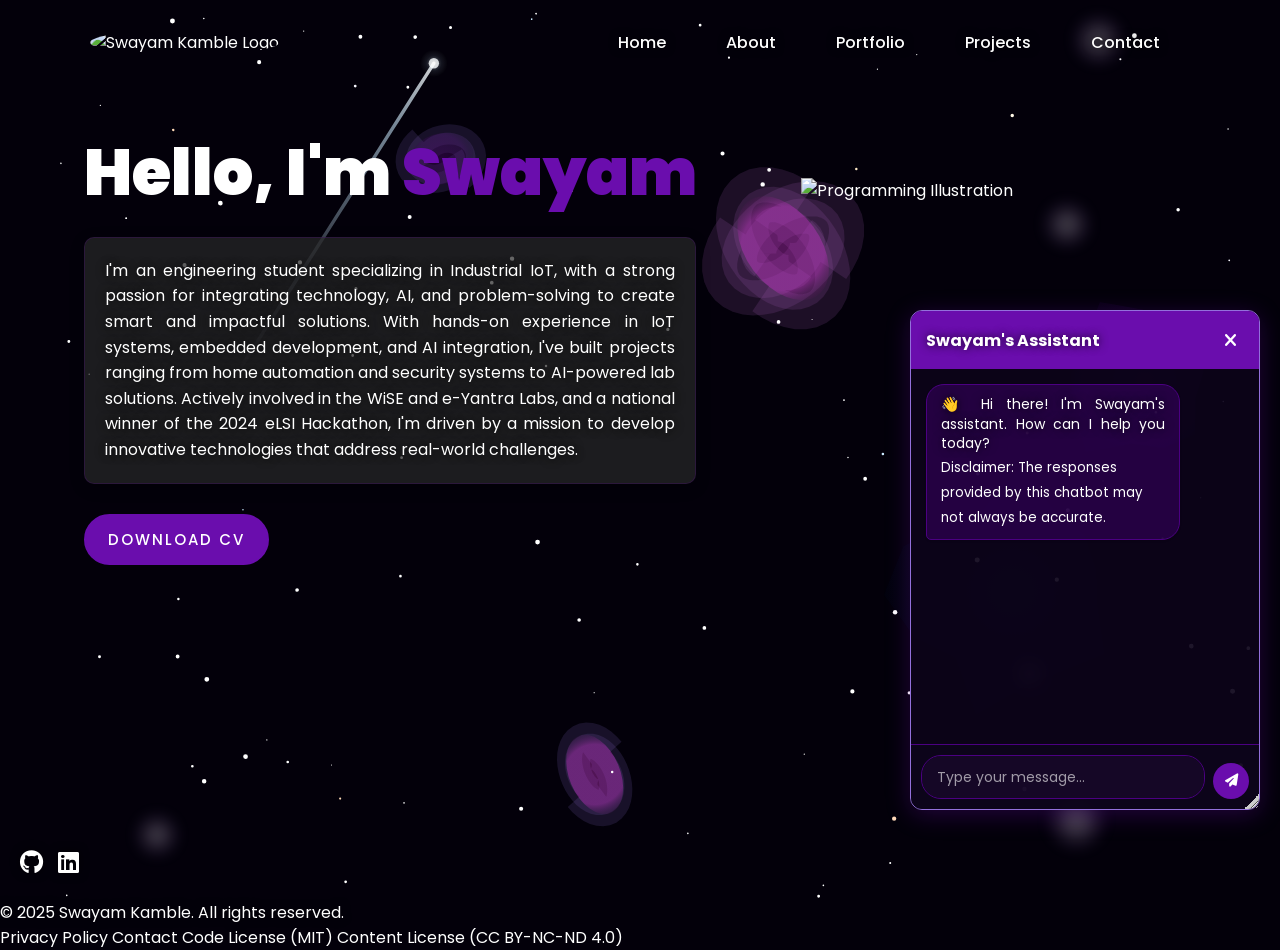
==== commit ea63bd75: "resume_updated_omni_rod" ====
--- a/index.html
+++ b/index.html
@@ -118,7 +118,7 @@
 With hands-on experience in IoT systems, embedded development, and AI integration, I've built projects ranging from home automation and security systems to AI-powered lab solutions.
 
 Actively involved in the WiSE and e-Yantra Labs, and a national winner of the 2024 eLSI Hackathon, I'm driven by a mission to develop innovative technologies that address real-world challenges.</p>
-      <a href="pdf\resume.pdf" target="_blank" class="btn">Download CV</a>
+      <a href="pdf/resume.pdf" target="_blank" class="btn">Download CV</a>
       <img class="programming-image" src="images/Firmware-amico.png" alt="Programming Illustration" width="300"
         height="300">
     </div>
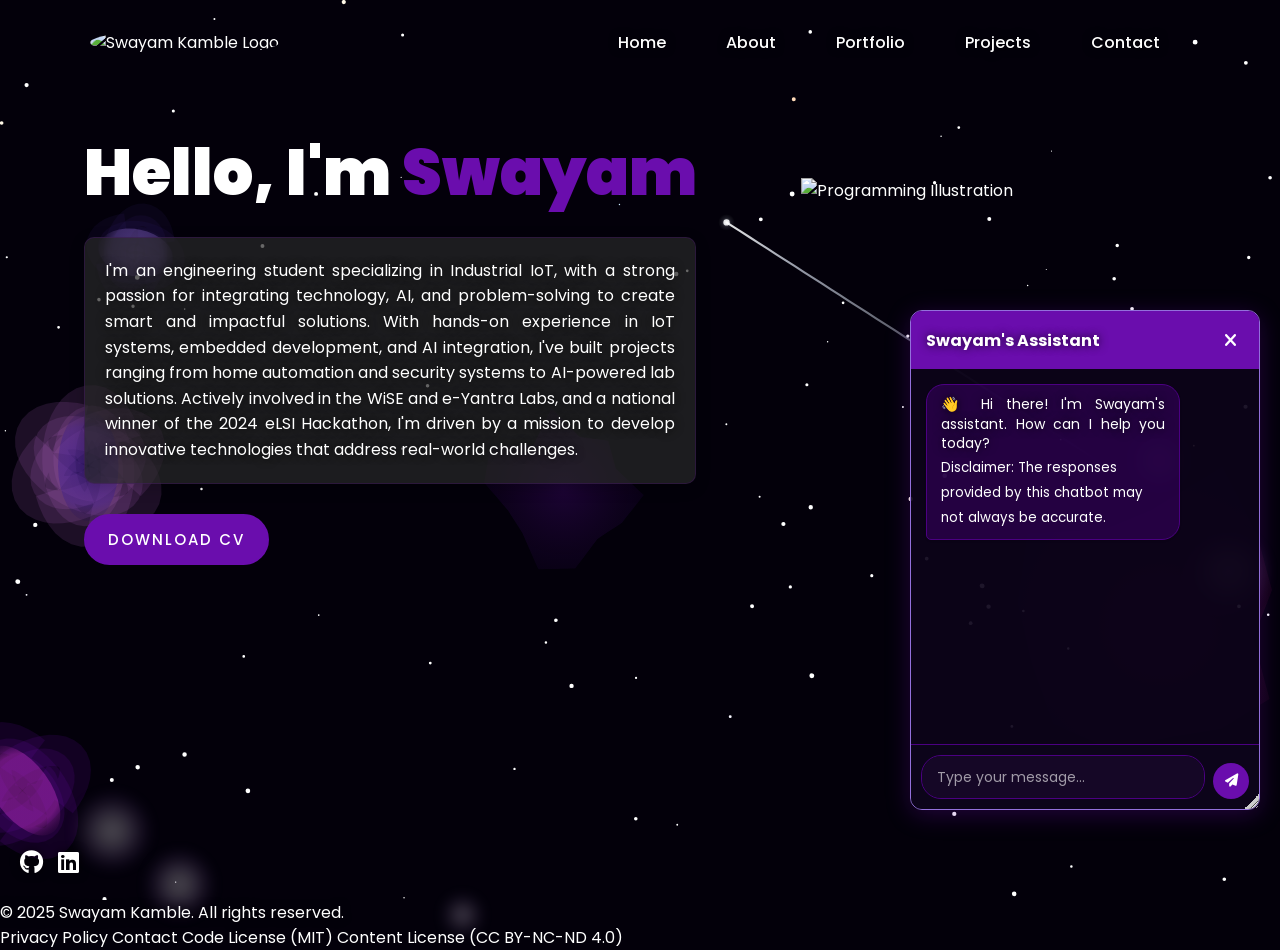
==== commit d3440e4e: "ai resume update" ====
--- a/index.html
+++ b/index.html
@@ -118,7 +118,7 @@
 With hands-on experience in IoT systems, embedded development, and AI integration, I've built projects ranging from home automation and security systems to AI-powered lab solutions.
 
 Actively involved in the WiSE and e-Yantra Labs, and a national winner of the 2024 eLSI Hackathon, I'm driven by a mission to develop innovative technologies that address real-world challenges.</p>
-      <a href="pdf/resume.pdf" target="_blank" class="btn">Download CV</a>
+      <a href="pdf/resume_v6_ai.pdf" target="_blank" class="btn">Download CV</a>
       <img class="programming-image" src="images/Firmware-amico.png" alt="Programming Illustration" width="300"
         height="300">
     </div>
